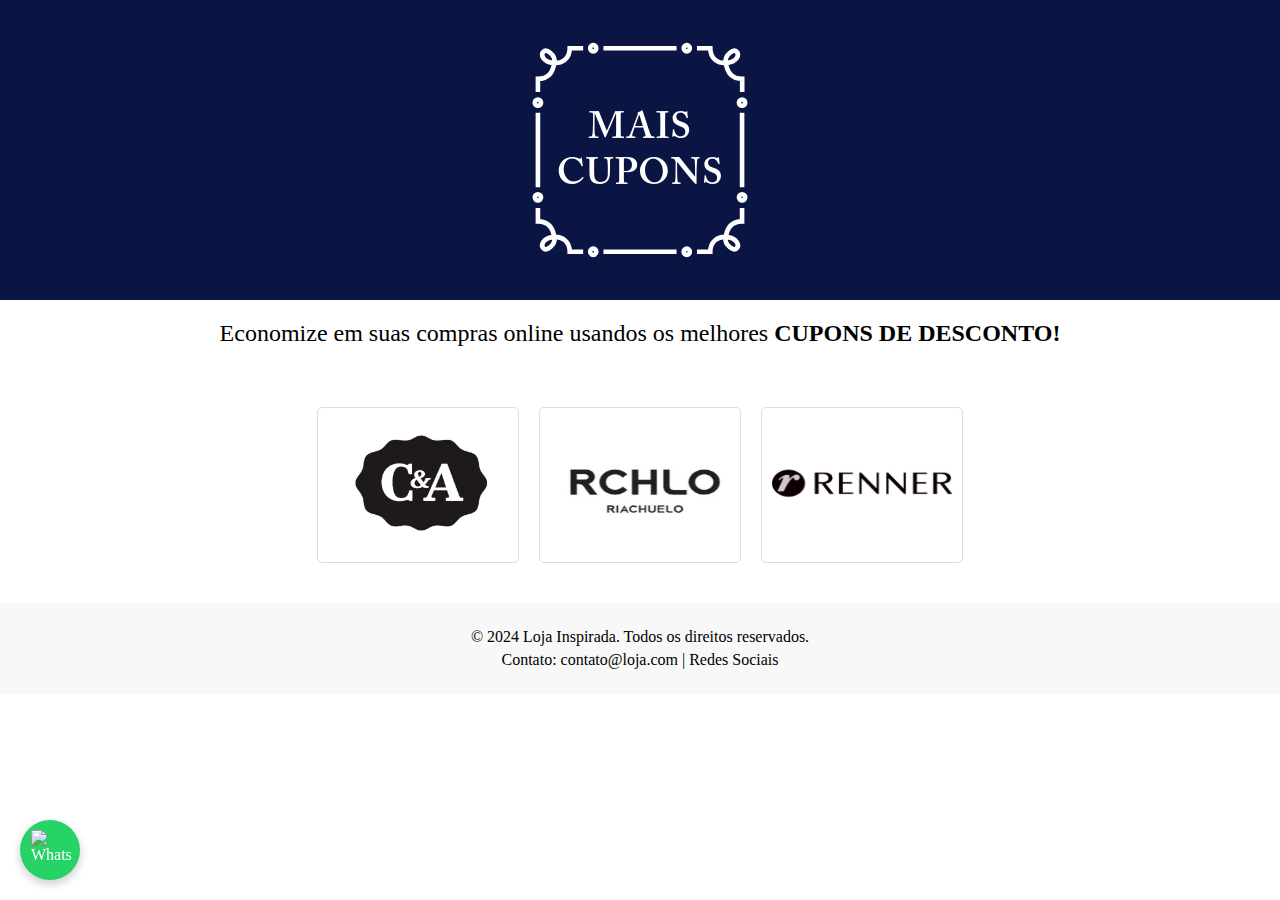
==== index.html @ 6cffc5de "teste" ====
<!DOCTYPE html>
<html lang="pt-br">
<head>
    <meta charset="UTF-8">
    <meta name="viewport" content="width=device-width, initial-scale=1.0">
    <title>Meus Cupons</title>
    <link rel="stylesheet" href="CSS/index.css">
</head>
<body>

    <!-- <header>
        <div class="logo">Loja Inspirada</div>
        <nav>
            <a href="#">Home</a>
            <a href="#">Produtos</a>
            <a href="#">Sobre</a>
            <a href="#">Contato</a>
        </nav>
    </header> -->
    
    <div class="banner"></div>
    
    <section class="categories">
        <p>Economize em suas compras online usandos os melhores <b>CUPONS DE DESCONTO!</b></p>
    </section>
    
    <section class="products">
        <div class="product">
            <a href="cupons-cea.html"><img src="IMG/140-1-7-2021-a8p5itd7ht.webp" alt="Produto 1"></a>
            
        </div>
        <div class="product">
            <img src="IMG/riachuelo.jpg" alt="Produto 2">
            
        </div>
        <div class="product">
            <img src="IMG/renner.jpg" alt="Produto 3">
           
        </div>
    </section>
    
    <a href="https://wa.me/5511999999999" class="whatsapp-button" target="_blank">
        <img src="https://upload.wikimedia.org/wikipedia/commons/6/6b/WhatsApp.svg" alt="WhatsApp">
        <span>Faça parte do nosso grupo de ofertas</span>
    </a>

    <footer>
        <p>&copy; 2024 Loja Inspirada. Todos os direitos reservados.</p>
        <p>Contato: contato@loja.com | Redes Sociais</p>
    </footer>
    
    </body>
    </html>
---- CSS/index.css ----
* {
    margin: 0;
    padding: 0;
    box-sizing: border-box;
}

body, html {
    overflow-x: hidden;
}

header {
    background-color: #f8f8f8;
    box-shadow: 0 2px 5px rgba(0, 0, 0, 0.1);
    padding: 10px 20px;
    display: flex;
    justify-content: space-between;
    align-items: center;
}
header .logo {
    font-size: 24px;
    font-weight: bold;
    color: #333;
}
header nav {
    display: flex;
    gap: 15px;
}
header nav a {
    text-decoration: none;
    color: #333;
    font-size: 16px;
    transition: color 0.3s;
}
header nav a:hover {
    color: #007BFF;
}

.banner {
    width: 100%;
    height: 300px;
    background-image: url("/IMG/Untitled\ \(1\).png");
    background-size: contain;
    background-position: center;
}
.categories {
    padding: 20px;
    text-align: center;
}
.categories p {
    margin-bottom: 20px;
    font-family: Georgia, 'Times New Roman', Times, serif;
    font-size: 1.5rem;
}
.products {
    /* display: grid; */
    grid-template-columns: repeat(auto-fit, minmax(200px, 1fr));
    gap: 20px;
    padding: 20px;
    display: flex;
    align-items: center;
    justify-content: center;
}
.product {
    border: 1px solid #ddd;
    border-radius: 5px;
    text-align: center;
    transition: box-shadow 0.3s;
    max-width: 250px;
    
}
.product:hover {
    box-shadow: 0 4px 10px rgba(28, 29, 95, 0.2);
}
.product img {
    width: 200px;
    height: 150px;
    padding: 0.5rem;
}
.product h3 {
    font-size: 18px;
    margin: 10px 0;
}
.product p {
    font-size: 16px;
    color: #666;
}
.product button {
    background-color: #007BFF;
    color: white;
    border: none;
    padding: 10px 15px;
    cursor: pointer;
    border-radius: 5px;
    transition: background-color 0.3s;
}
.product button:hover {
    background-color: #0056b3;
}
footer {
    background-color: #f8f8f8;
    text-align: center;
    padding: 20px;
    margin-top: 20px;
}
footer p {
    margin: 5px 0;
}

.categories .descricao {
    font-size: .9rem;
    max-width: 90%;
    margin-inline: auto;
}
.whatsapp-button {
    position: fixed;
    bottom: 20px;
    left: 20px;
    background-color: #25D366;
    color: white;
    border-radius: 50%;
    width: 60px;
    height: 60px;
    display: flex;
    justify-content: center;
    align-items: center;
    box-shadow: 0 4px 10px rgba(0, 0, 0, 0.2);
    cursor: pointer;
    text-decoration: none;
    transition: all 0.3s;
    overflow: hidden;
}
.whatsapp-button img {
    width: 40px;
    height: 40px;
    margin-left: 50px;
}
.whatsapp-button:hover {
    width: 220px;
    border-radius: 30px;
    justify-content: flex-start;
    padding-left: 10px;
}
.whatsapp-button span {
    opacity: 0;
    color: white;
    font-size: 14px;
    margin-left: 10px;
    transition: opacity 0.3s;
}
.whatsapp-button:hover span {
    opacity: 1;
}
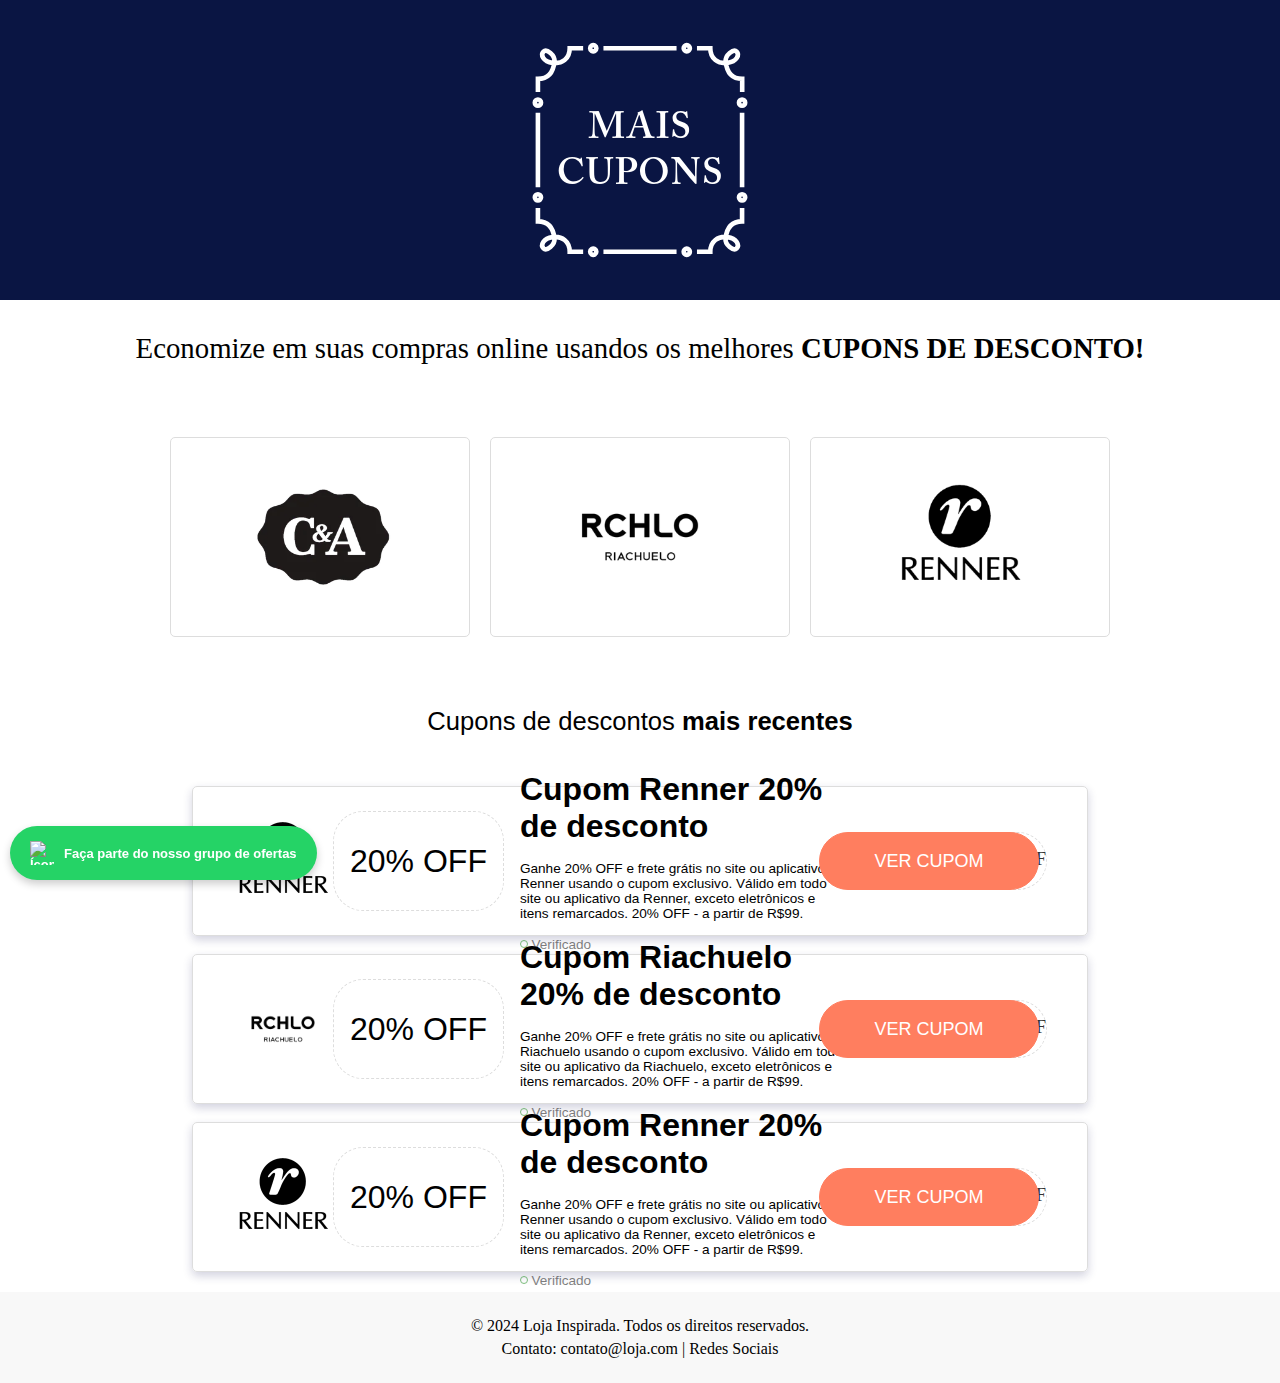
==== commit 231de2f3: "teste" ====
--- a/index.html
+++ b/index.html
@@ -4,6 +4,7 @@
     <meta charset="UTF-8">
     <meta name="viewport" content="width=device-width, initial-scale=1.0">
     <title>Meus Cupons</title>
+    <script src="https://kit.fontawesome.com/43b36f20b7.js" crossorigin="anonymous"></script>
     <link rel="stylesheet" href="CSS/index.css">
 </head>
 <body>
@@ -25,24 +26,82 @@
     </section>
     
     <section class="products">
+        <a href="cupons-cea.html">
         <div class="product">
-            <a href="cupons-cea.html"><img src="IMG/140-1-7-2021-a8p5itd7ht.webp" alt="Produto 1"></a>
-            
+            <img src="IMG/140-1-7-2021-a8p5itd7ht.webp" alt="Produto 1">
         </div>
+        </a>
+        <a href="cupons-rchlo.html">
         <div class="product">
-            <img src="IMG/riachuelo.jpg" alt="Produto 2">
-            
+            <img src="IMG/w2wzmaduzw4uys1xtkmn.webp" alt="Produto 2" style="object-fit: cover;">    
         </div>
+        </a>
+        <a href="cupons-renner.html">
         <div class="product">
-            <img src="IMG/renner.jpg" alt="Produto 3">
-           
+            <img src="IMG/img-logo-renner.png" alt="Produto 3" style="object-fit: contain;">
+        </div>
+        </a>
+    </section>
+    <br>
+    <a href="">
+        <button class="botao-flutuante1">
+            <img src="https://upload.wikimedia.org/wikipedia/commons/6/6b/WhatsApp.svg" alt="Ícone WhatsApp">
+            Faça parte do nosso grupo de ofertas
+        </button>
+    </a>
+
+    <section class="cupons">
+        <p class="recentes">Cupons de descontos <b>mais recentes</b></p>
+
+        <br>
+        <div class="cupom1">
+            <div class="logo-desconto">
+            <img src="IMG/img-logo-renner.png" alt="logo-renner">
+            <p class="btn-desconto">20% OFF</p>
+            </div>
+            <div class="descricao1">
+                <h1>Cupom Renner 20% de desconto</h1>
+                <p class="text-descricao">Ganhe 20% OFF e frete grátis no site ou aplicativo da Renner usando o cupom exclusivo. Válido em todo site ou aplicativo da Renner, exceto eletrônicos e itens remarcados. 20% OFF - a partir de R$99.</p>
+                <p class="verify"><i class="fa-solid fa-check"></i>Verificado</p>
+            </div>
+            <div class="container">
+                <p class="texto">MAISCUPONS20OFF</p>
+                <button class="botao">VER CUPOM</button>
+            </div>
+        </div>
+        <br>
+        <div class="cupom1">
+            <div class="logo-desconto">
+            <img src="IMG/w2wzmaduzw4uys1xtkmn.webp" alt="logo-rchlo">
+            <p class="btn-desconto">20% OFF</p>
+            </div>
+            <div class="descricao1">
+                <h1>Cupom Riachuelo 20% de desconto</h1>
+                <p class="text-descricao">Ganhe 20% OFF e frete grátis no site ou aplicativo da Riachuelo usando o cupom exclusivo. Válido em todo site ou aplicativo da Riachuelo, exceto eletrônicos e itens remarcados. 20% OFF - a partir de R$99.</p>
+                <p class="verify"><i class="fa-solid fa-check"></i>Verificado</p>
+            </div>
+            <div class="container">
+                <p class="texto">MAISCUPONS20OFF</p>
+                <button class="botao">VER CUPOM</button>
+            </div>
+        </div>
+        <br>
+        <div class="cupom1">
+            <div class="logo-desconto">
+            <img src="IMG/img-logo-renner.png" alt="logo-renner">
+            <p class="btn-desconto">20% OFF</p>
+            </div>
+            <div class="descricao1">
+                <h1>Cupom Renner 20% de desconto</h1>
+                <p class="text-descricao">Ganhe 20% OFF e frete grátis no site ou aplicativo da Renner usando o cupom exclusivo. Válido em todo site ou aplicativo da Renner, exceto eletrônicos e itens remarcados. 20% OFF - a partir de R$99.</p>
+                <p class="verify"><i class="fa-solid fa-check"></i>Verificado</p>
+            </div>
+            <div class="container">
+                <p class="texto">MAISCUPONS20OFF</p>
+                <button class="botao">VER CUPOM</button>
+            </div>
         </div>
     </section>
-    
-    <a href="https://wa.me/5511999999999" class="whatsapp-button" target="_blank">
-        <img src="https://upload.wikimedia.org/wikipedia/commons/6/6b/WhatsApp.svg" alt="WhatsApp">
-        <span>Faça parte do nosso grupo de ofertas</span>
-    </a>
 
     <footer>
         <p>&copy; 2024 Loja Inspirada. Todos os direitos reservados.</p>
--- a/CSS/index.css
+++ b/CSS/index.css
@@ -43,19 +43,21 @@
     background-position: center;
 }
 .categories {
-    padding: 20px;
+    padding: 2rem;
     text-align: center;
 }
 .categories p {
     margin-bottom: 20px;
     font-family: Georgia, 'Times New Roman', Times, serif;
-    font-size: 1.5rem;
-}
+    font-size: 1.8rem;
+}
+
 .products {
     /* display: grid; */
     grid-template-columns: repeat(auto-fit, minmax(200px, 1fr));
     gap: 20px;
     padding: 20px;
+    flex-wrap: wrap;
     display: flex;
     align-items: center;
     justify-content: center;
@@ -65,8 +67,12 @@
     border-radius: 5px;
     text-align: center;
     transition: box-shadow 0.3s;
-    max-width: 250px;
-    
+    max-width: 300px;
+    min-width: 300px;
+    height: 200px;
+    display: flex;
+    align-items: center;
+    justify-content: center;
 }
 .product:hover {
     box-shadow: 0 4px 10px rgba(28, 29, 95, 0.2);
@@ -107,46 +113,352 @@
 }
 
 .categories .descricao {
-    font-size: .9rem;
-    max-width: 90%;
+    font-size: 1rem;
+    max-width: 70%;
     margin-inline: auto;
 }
-.whatsapp-button {
-    position: fixed;
-    bottom: 20px;
-    left: 20px;
-    background-color: #25D366;
+
+.cupons {
+    max-width: 70%;
+    margin-inline: auto;
+}
+
+.cupom1 {
+    display: flex;
+    align-items: center;
+    justify-content: center;
+    border: 1px solid #ddd;
+    border-radius: 5px;
+    box-shadow: 0 4px 10px rgba(28, 29, 95, 0.2);
+    min-height: 150px;
+    max-height: 150px;
+    padding: 2.5rem;
+    gap: 1rem;
+}
+
+.cupom1 img {
+    width: 100px;
+}
+
+.logo-desconto {
+    display: flex;
+}
+
+.btn-desconto {
+    display: flex;
+    white-space: nowrap;
+    align-items: center;
+    justify-content: center;
+    font-size: 2rem;
+    border: 1.5px dashed #ddd;
+    border-radius: 30px;
+    padding: 1rem;
+    font-family: sans-serif;
+}
+
+.cupom1 h1 {
+    padding-bottom: 1rem;
+    font-family: Arial, Helvetica, sans-serif;
+}
+
+.text-descricao {
+    font-family: Arial, Helvetica, sans-serif;
+    font-size: .85rem;
+    padding-bottom: 1rem;
+    max-width: 95%;
+}
+
+
+.descricao1 p {
+    font-family: Arial, Helvetica, sans-serif;
+    font-size: .85rem;
+}
+
+/* Container pai */
+.container {
+    position: relative; /* Garante que os elementos filhos respeitem a posição */
+    display: inline-block; /* Ajusta o tamanho ao conteúdo */
+    padding: 1rem 0;
+    text-align: center;
+    border: dashed 1px #ddd;
+    border-radius: 30px;
+    width: 350px;
+    height: 58.35px;
+    text-align: end;
+}
+
+/* Texto */
+.texto {
+    font-size: 18px;
+    color: #333;
+    margin: 0;
+    white-space: nowrap;
+}
+
+/* Botão */
+.botao {
+    position: absolute; /* Posiciona o botão sobre o texto */
+    bottom: -1px;
+    left: 30%; /* Centraliza horizontalmente */
+    transform: translateX(-50%); /* Corrige o centro */
+    padding: 1.1rem;
+    background-color: #ff7e5f;
     color: white;
+    border: 1px solid #ff7e5f;
+    border-radius: 30px;
+    cursor: pointer;
+    transition: transform 0.3s ease; /* Suaviza a animação */
+    white-space: nowrap;
+    font-size: 18px;
+    width: 220px;
+}
+
+/* Efeito hover no botão */
+.botao:hover {
+    transform: translateX(-50%) translateX(-10px); /* Move apenas o botão para o lado */
+    background-color: #feb47b; /* Cor opcional ao passar o mouse */
+}
+
+.verify {
+    display: flex;
+    align-items: center;
+    gap: .2rem;
+    opacity: 50%;
+}
+
+.fa-solid {
+    border: .2px solid green;
     border-radius: 50%;
-    width: 60px;
-    height: 60px;
-    display: flex;
-    justify-content: center;
-    align-items: center;
-    box-shadow: 0 4px 10px rgba(0, 0, 0, 0.2);
-    cursor: pointer;
-    text-decoration: none;
-    transition: all 0.3s;
-    overflow: hidden;
-}
-.whatsapp-button img {
-    width: 40px;
-    height: 40px;
-    margin-left: 50px;
-}
-.whatsapp-button:hover {
-    width: 220px;
-    border-radius: 30px;
-    justify-content: flex-start;
-    padding-left: 10px;
-}
-.whatsapp-button span {
-    opacity: 0;
-    color: white;
-    font-size: 14px;
-    margin-left: 10px;
-    transition: opacity 0.3s;
-}
-.whatsapp-button:hover span {
-    opacity: 1;
+    padding: .2rem;
+    text-align: center;
+    color: green;
+    font-size: .6rem;
+}
+
+/* Estilos do botão */
+.botao-flutuante {
+    position: fixed; /* Mantém o botão fixo na tela */
+    bottom: 80px;    /* Distância da parte inferior */
+    left: 10px;    /* Distância da parte direita */
+    background-color: #ff0000; /* Cor de fundo vermelha */
+    color: white;    /* Texto branco */
+    padding: 15px 20px; /* Espaçamento interno */
+    border: none;    /* Remove bordas padrão */
+    border-radius: 50px; /* Bordas arredondadas */
+    font-size: 13px; /* Tamanho do texto */
+    font-weight: bold; /* Texto em negrito */
+    cursor: pointer; /* Cursor de clique */
+    box-shadow: 0 4px 8px rgba(0, 0, 0, 0.2); /* Sombra para destaque */
+    transition: transform 0.3s ease, box-shadow 0.3s ease; /* Animação no hover */
+    z-index: 9999;
+}
+
+/* Efeito hover no botão */
+.botao-flutuante:hover {
+    transform: translateY(-5px); /* Move o botão ligeiramente para cima */
+    box-shadow: 0 6px 12px rgba(0, 0, 0, 0.3); /* Aumenta a sombra */
+}
+
+/* Estilos do botão */
+.botao-flutuante1 {
+    position: fixed; /* Mantém o botão fixo na tela */
+    bottom: 20px;    /* Distância da parte inferior */
+    left: 10px;     /* Distância da parte direita */
+    background-color: #25d366; /* Verde estilo WhatsApp */
+    color: white;    /* Cor do texto */
+    padding: 15px 20px; /* Espaçamento interno */
+    border: none;    /* Remove a borda padrão */
+    border-radius: 50px; /* Borda arredondada */
+    font-size: 13px; /* Tamanho do texto */
+    font-weight: bold; /* Negrito no texto */
+    cursor: pointer; /* Cursor de clique */
+    box-shadow: 0 4px 8px rgba(0, 0, 0, 0.2); /* Sombra para destaque */
+    transition: transform 0.3s ease, box-shadow 0.3s ease; /* Suavidade ao interagir */
+    display: flex; /* Alinha ícone e texto horizontalmente */
+    align-items: center; /* Alinha verticalmente no centro */
+    gap: 10px; /* Espaço entre o ícone e o texto */
+    z-index: 9999;
+}
+
+/* Ícone do WhatsApp */
+.botao-flutuante1 img {
+    width: 24px; /* Tamanho do ícone */
+    height: 24px; /* Tamanho do ícone */
+}
+
+/* Efeito hover no botão */
+.botao-flutuante1:hover {
+    transform: translateY(-5px); /* Move o botão ligeiramente para cima */
+    box-shadow: 0 6px 12px rgba(0, 0, 0, 0.3); /* Aumenta a sombra */
+}
+
+/* Responsividade com Media Queries */
+@media screen and (max-width: 768px) {
+    header {
+        flex-direction: column;
+        align-items: flex-start;
+    }
+
+    header nav {
+        flex-direction: column;
+        gap: 10px;
+    }
+
+    .banner {
+        height: 150px;
+    }
+
+    .categories .descricao {
+        font-size: 1rem;
+        max-width: 100%;
+        margin-inline: auto;
+    }
+
+    .categories p {
+        font-size: 1.5rem;
+        max-width: 100%;
+    }
+
+    .product {
+        min-width: 150px;
+    }
+
+    .cupons {
+        max-width: 100%;
+        padding: 1rem;
+        margin-inline: auto;
+    }
+
+    .logo-desconto {
+        display: flex;
+        white-space: nowrap;
+        align-items: center;
+        justify-content: space-around;
+        gap: 5rem;
+    }
+    
+    .cupom1 {
+        display: flex;
+        align-items: center;
+        justify-content: center;
+        border: 1px solid #ddd;
+        border-radius: 5px;
+        box-shadow: 0 4px 10px rgba(28, 29, 95, 0.2);
+        min-height: 400px;
+        flex-direction: column;
+        padding: 2.5rem;
+        gap: 1rem;
+        text-align: center;
+    }
+    
+    .cupom1 img {
+        width: 100px;
+    }
+    
+    .btn-desconto {
+        display: flex;
+        white-space: nowrap;
+        align-items: center;
+        justify-content: center;
+        font-size: 2rem;
+        border: 1.5px dashed #ddd;
+        border-radius: 30px;
+        padding: 1rem;
+        font-family: sans-serif;
+    }
+    
+    .cupom1 h1 {
+        padding-bottom: 1rem;
+        font-family: Arial, Helvetica, sans-serif;
+    }
+    
+    .text-descricao {
+        font-family: Arial, Helvetica, sans-serif;
+        font-size: .85rem;
+        padding-bottom: 1rem;
+        max-width: 95%;
+    }
+    
+    
+    .descricao1 p {
+        font-family: Arial, Helvetica, sans-serif;
+        font-size: .85rem;
+    }
+
+    .container {
+        position: relative; /* Garante que os elementos filhos respeitem a posição */
+        display: inline-block; /* Ajusta o tamanho ao conteúdo */
+        padding: 1rem 0;
+        text-align: center;
+        border: dashed 1px #ddd;
+        border-radius: 30px;
+        width: 300px;
+        height: 80px;
+        text-align: end;
+    }
+    
+    /* Texto */
+    .texto {
+        font-size: 18px;
+        color: #333;
+        margin: 0;
+        white-space: nowrap;
+    }
+    
+    /* Botão */
+    .botao {
+        position: absolute; /* Posiciona o botão sobre o texto */
+        bottom: -1px;
+        left: 45%; /* Centraliza horizontalmente */
+        transform: translateX(-50%); /* Corrige o centro */
+        padding: 1.1rem;
+        background-color: #ff7e5f;
+        color: white;
+        border: 1px solid #ff7e5f;
+        border-radius: 30px;
+        cursor: pointer;
+        transition: transform 0.3s ease; /* Suaviza a animação */
+        white-space: nowrap;
+        font-size: 18px;
+        width: 300px;
+    }
+    
+    /* Efeito hover no botão */
+    .botao:hover {
+        transform: translateX(-50%) translateX(-10px); /* Move apenas o botão para o lado */
+        background-color: #feb47b; /* Cor opcional ao passar o mouse */
+    }
+}
+
+@media screen and (max-width: 480px) {
+    header .logo {
+        font-size: 18px;
+    }
+
+    .banner {
+        height: 120px;
+    }
+
+    .categories .descricao {
+        font-size: 1rem;
+        max-width: 100%;
+        margin-inline: auto;
+    }
+
+    .categories p {
+        font-size: 1.5rem;
+        max-width: 100%;
+    }
+
+    .product {
+        padding: 0.5rem;
+    }
+
+}
+
+.recentes {
+    font-size: 1.6rem;
+    text-align: center;
+    padding: 2rem;
+    font-family: Arial, Helvetica, sans-serif;
 }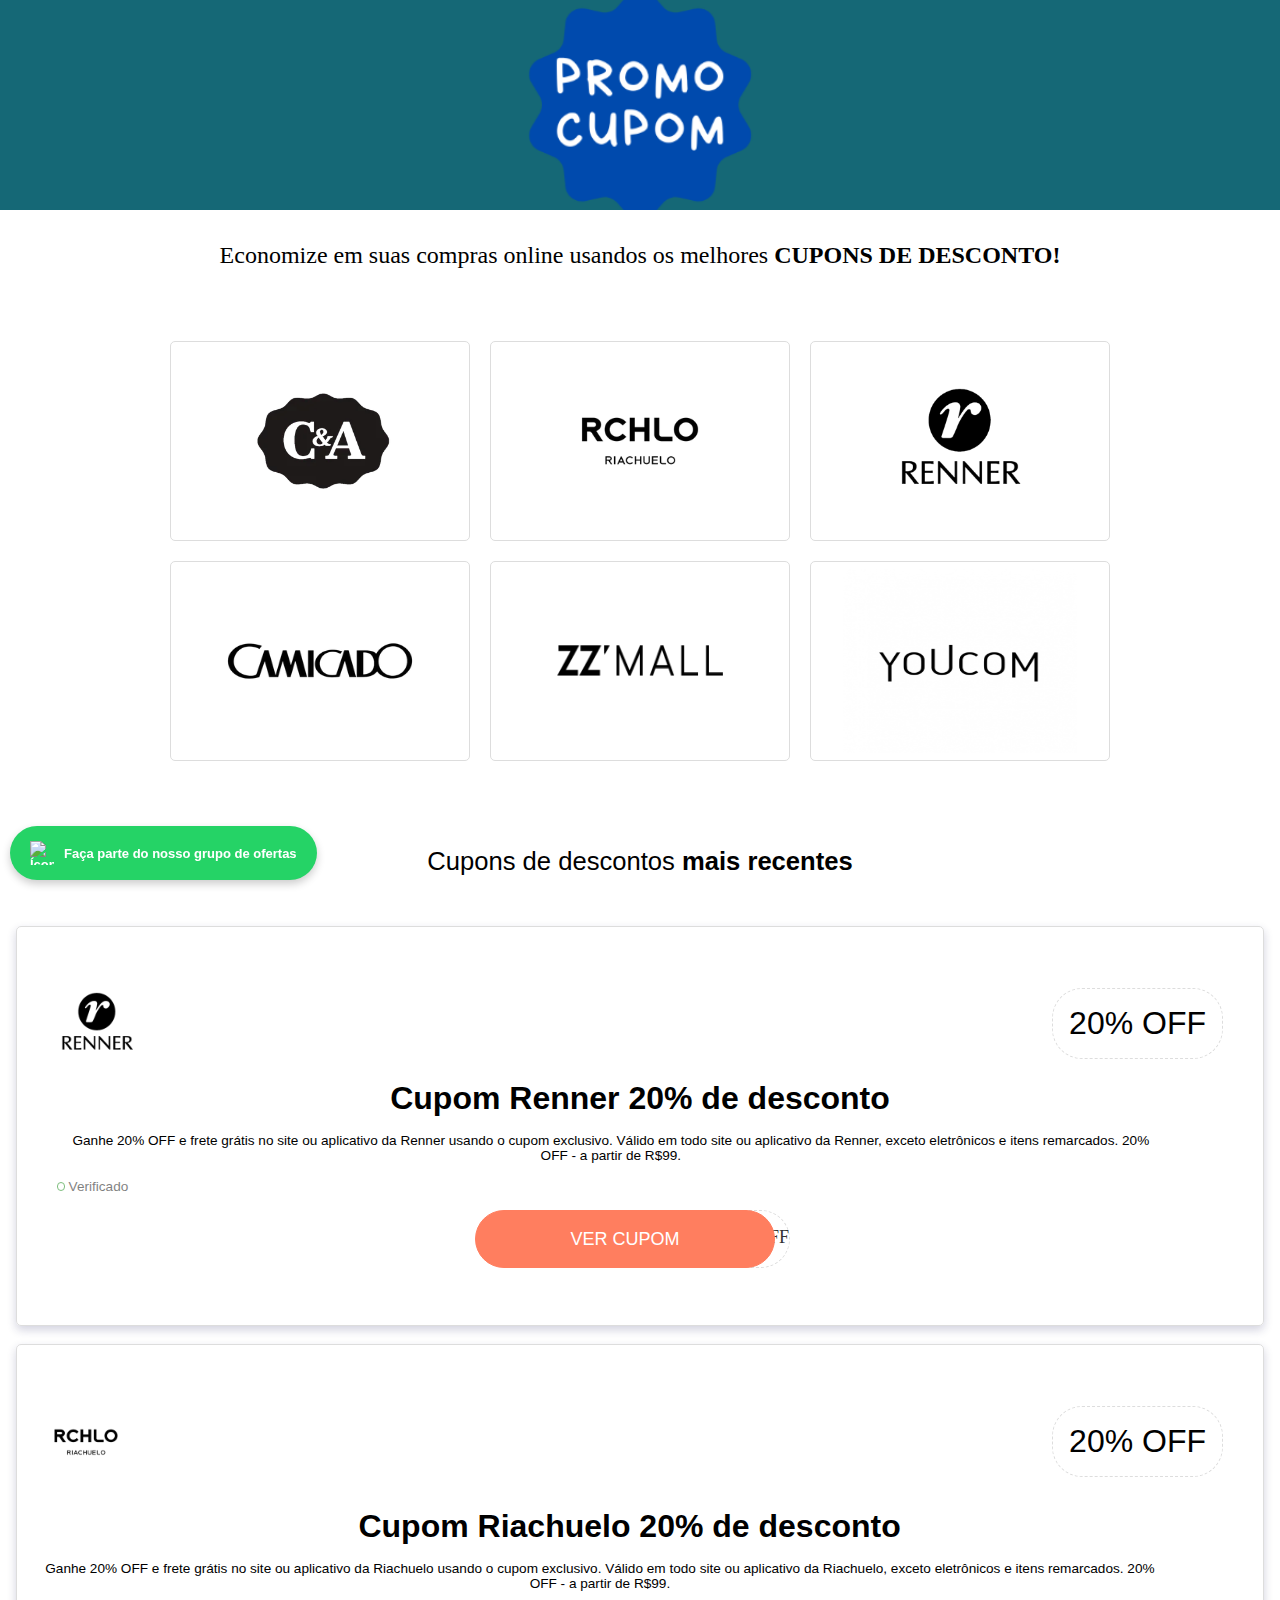
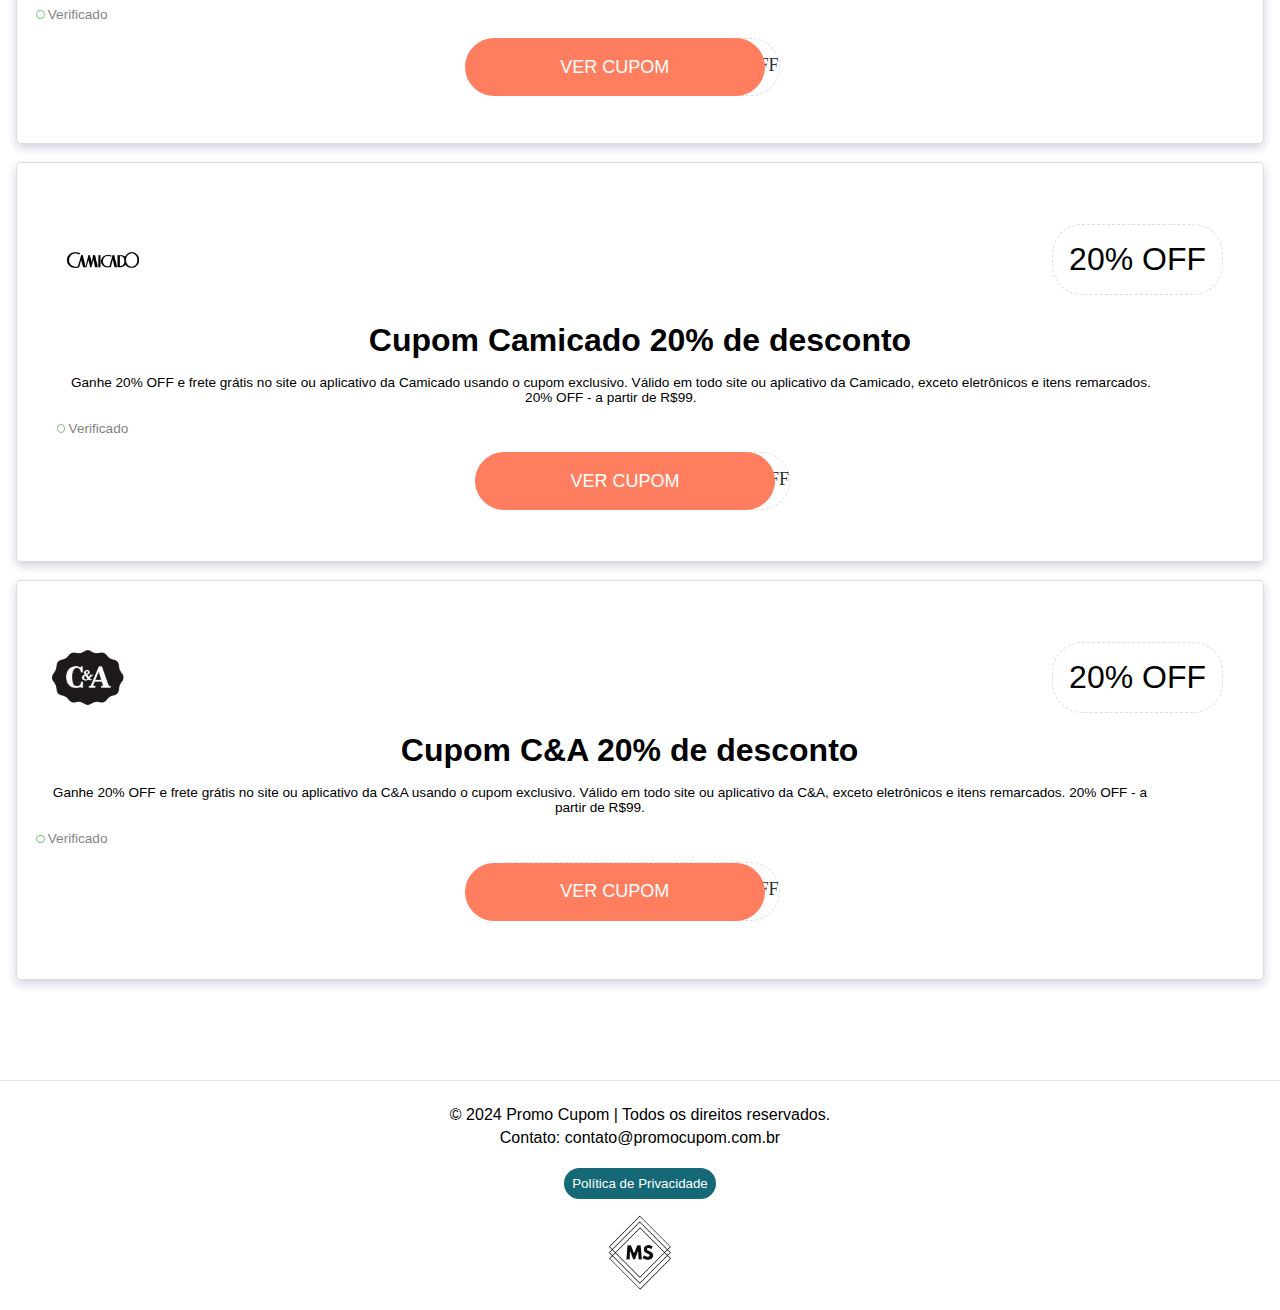
==== commit 9f933aa4: "teste" ====
--- a/index.html
+++ b/index.html
@@ -9,17 +9,9 @@
 </head>
 <body>
 
-    <!-- <header>
-        <div class="logo">Loja Inspirada</div>
-        <nav>
-            <a href="#">Home</a>
-            <a href="#">Produtos</a>
-            <a href="#">Sobre</a>
-            <a href="#">Contato</a>
-        </nav>
-    </header> -->
     
     <div class="banner"></div>
+    
     
     <section class="categories">
         <p>Economize em suas compras online usandos os melhores <b>CUPONS DE DESCONTO!</b></p>
@@ -40,6 +32,21 @@
         <div class="product">
             <img src="IMG/img-logo-renner.png" alt="Produto 3" style="object-fit: contain;">
         </div>
+        </a>
+        <a href="cupons-camicado.html">
+        <div class="product">
+            <img src="IMG/cover-camicado.webp" alt="Produto 1" style="width: 250px; height: 220px;">
+        </div>
+        </a>
+        <a href="cupons-zzmal.html">
+        <div class="product">
+            <img src="IMG/cupom-de-desconto-zz-mall-logo-200-115.webp" alt="Produto 1">
+        </div>
+        </a>
+        <a href="cupons-youcom.html">
+            <div class="product">
+                <img src="IMG/145483eb540c71a47d2a32c775877d1f.png" alt="Produto 1" style="width: 250px; height: 200px;">
+            </div>
         </a>
     </section>
     <br>
@@ -50,13 +57,13 @@
         </button>
     </a>
 
-    <section class="cupons">
+    <section class="cupons" style="padding-bottom: 5rem;">
         <p class="recentes">Cupons de descontos <b>mais recentes</b></p>
 
         <br>
         <div class="cupom1">
             <div class="logo-desconto">
-            <img src="IMG/img-logo-renner.png" alt="logo-renner">
+            <img src="IMG/img-logo-renner.png" alt="logo-Renner" style="margin-right: 1rem; width: 80px;">
             <p class="btn-desconto">20% OFF</p>
             </div>
             <div class="descricao1">
@@ -66,13 +73,13 @@
             </div>
             <div class="container">
                 <p class="texto">MAISCUPONS20OFF</p>
-                <button class="botao">VER CUPOM</button>
-            </div>
-        </div>
-        <br>
-        <div class="cupom1">
-            <div class="logo-desconto">
-            <img src="IMG/w2wzmaduzw4uys1xtkmn.webp" alt="logo-rchlo">
+                <button class="botao" data-modal="modal1">VER CUPOM</button>
+            </div>
+        </div>
+        <br>
+        <div class="cupom1" style="padding-left: 1.2rem;">
+            <div class="logo-desconto">
+            <img src="IMG/w2wzmaduzw4uys1xtkmn.webp" alt="logo-rchlo" style="margin-right: .6rem;">
             <p class="btn-desconto">20% OFF</p>
             </div>
             <div class="descricao1">
@@ -82,32 +89,200 @@
             </div>
             <div class="container">
                 <p class="texto">MAISCUPONS20OFF</p>
-                <button class="botao">VER CUPOM</button>
-            </div>
-        </div>
-        <br>
-        <div class="cupom1">
-            <div class="logo-desconto">
-            <img src="IMG/img-logo-renner.png" alt="logo-renner">
-            <p class="btn-desconto">20% OFF</p>
-            </div>
-            <div class="descricao1">
-                <h1>Cupom Renner 20% de desconto</h1>
-                <p class="text-descricao">Ganhe 20% OFF e frete grátis no site ou aplicativo da Renner usando o cupom exclusivo. Válido em todo site ou aplicativo da Renner, exceto eletrônicos e itens remarcados. 20% OFF - a partir de R$99.</p>
-                <p class="verify"><i class="fa-solid fa-check"></i>Verificado</p>
-            </div>
-            <div class="container">
-                <p class="texto">MAISCUPONS20OFF</p>
-                <button class="botao">VER CUPOM</button>
+                <button class="botao" data-modal="modal2">VER CUPOM</button>
+            </div>
+        </div>
+        <br>
+        <div class="cupom11">
+            <div class="logo-desconto">
+                <img src="IMG/cover-camicado.webp" alt="logo Camicado">
+                <p class="btn-desconto1">20% OFF</p>
+            </div>
+            <div class="descricao1">
+                <h1>Cupom Camicado 20% de desconto</h1>
+                <p class="text-descricao">Ganhe 20% OFF e frete grátis no site ou aplicativo da Camicado usando o cupom exclusivo. Válido em todo site ou aplicativo da Camicado, exceto eletrônicos e itens remarcados. 20% OFF - a partir de R$99.</p>
+                <p class="verify"><i class="fa-solid fa-check"></i>Verificado</p>
+            </div>
+            <div class="container">
+                <p class="texto">MAISCUPONS20OFF</p>
+                <button class="botao" data-modal="modal3">VER CUPOM</button>
+            </div>
+        </div>
+        <br>
+        <div class="cupom1" style="padding-left: 1.2rem;">
+            <div class="logo-desconto">
+                <img src="IMG/140-1-7-2021-a8p5itd7ht.webp" alt="logo-c&a" style="margin-right: .6rem;">
+                <p class="btn-desconto">20% OFF</p>
+            </div>
+            <div class="descricao1">
+                <h1>Cupom C&A 20% de desconto</h1>
+                <p class="text-descricao">Ganhe 20% OFF e frete grátis no site ou aplicativo da C&A usando o cupom exclusivo. Válido em todo site ou aplicativo da C&A, exceto eletrônicos e itens remarcados. 20% OFF - a partir de R$99.</p>
+                <p class="verify"><i class="fa-solid fa-check"></i>Verificado</p>
+            </div>
+            <div class="container">
+                <p class="texto">MAISCUPONS20OFF</p>
+                <button class="botao" data-modal="modal4">VER CUPOM</button>
             </div>
         </div>
     </section>
 
+     <!-- Modais -->
+    <div class="modal-overlay" id="modal1">
+        <div class="modal">
+            <h2>Cupom Renner 20% OFF</h2>
+            <p>Ganhe 20% OFF e frete grátis no site ou aplicativo da Renner usando o cupom exclusivo. Válido em todo site ou aplicativo da Renner, exceto eletrônicos e itens remarcados. 20% OFF - a partir de R$99.</p>
+            <p class="como-usar" style="font-size: .8rem; padding-bottom: 1rem;">Copie e cole o código antes de finalizar a sua compra na loja Renner</p>
+            <p class="btn-cupom">PROMOCUPOM20OFF<button class="copy-btn" data-copy="PROMOCUPOM20OFF">Copiar</button></p><br>
+            <a href="https://www.lojasrenner.com.br/" target="_blank"><button class="close-btn">Acessar site da Renner</button></a>
+            <button class="close-btn">Fechar</button>
+        </div>
+    </div>
+
+    <div class="modal-overlay" id="modal2">
+        <div class="modal">
+            <h2>Cupom Riachuelo 20% OFF</h2>
+            <p>Ganhe 20% OFF e frete grátis no site ou aplicativo da Riachuelo usando o cupom exclusivo. Válido em todo site ou aplicativo da Riachuelo, exceto eletrônicos e itens remarcados. 20% OFF - a partir de R$99.</p>
+            <p class="como-usar" style="font-size: .8rem; padding-bottom: 1rem;">Copie e cole o código antes de finalizar a sua compra na loja Riachuelo</p>
+            <p class="btn-cupom">PROMOCUPOM20OFF<button class="copy-btn" data-copy="PROMOCUPOM20OFF">Copiar</button></p><br>
+            <a href="https://www.Riachuelo.com.br/" target="_blank"><button class="close-btn">Acessar site da Riachuelo</button></a>
+            <button class="close-btn">Fechar</button>
+        </div>
+    </div>
+
+    <div class="modal-overlay" id="modal3">
+        <div class="modal">
+            <h2>Cupom Camicado 20% OFF</h2>
+            <p>Ganhe 20% OFF e frete grátis no site ou aplicativo da Camicado usando o cupom exclusivo. Válido em todo site ou aplicativo da Camicado, exceto eletrônicos e itens remarcados. 20% OFF - a partir de R$99.</p>
+            <p class="como-usar" style="font-size: .8rem; padding-bottom: 1rem;">Copie e cole o código antes de finalizar a sua compra na loja Camicado</p>
+            <p class="btn-cupom">PROMOCUPOM20OFF<button class="copy-btn" data-copy="PROMOCUPOM20OFF">Copiar</button></p><br>
+            <a href="https://www.Camicado.com.br/" target="_blank"><button class="close-btn">Acessar site da Camicado</button></a>
+            <button class="close-btn">Fechar</button>
+        </div>
+    </div>
+
+    <div class="modal-overlay" id="modal4">
+        <div class="modal">
+            <h2>Cupom C&A 20% OFF</h2>
+            <p>Ganhe 20% OFF e frete grátis no site ou aplicativo da C&A usando o cupom exclusivo. Válido em todo site ou aplicativo da C&A, exceto eletrônicos e itens remarcados. 20% OFF - a partir de R$99.</p>
+            <p class="como-usar" style="font-size: .8rem; padding-bottom: 1rem;">Copie e cole o código antes de finalizar a sua compra na loja C&A</p>
+            <p class="btn-cupom">PROMOCUPOM20OFF<button class="copy-btn" data-copy="PROMOCUPOM20OFF">Copiar</button></p><br>
+            <a href="https://www.cea.com.br/" target="_blank"><button class="close-btn">Acessar site da C&A</button></a>
+            <button class="close-btn">Fechar</button>
+        </div>
+    </div>
+
+    <div class="modal-overlay" id="modal20">
+        <div class="modal">
+            <h2>Política de Privacidade</h2>
+            <p style="text-align: justify;">Última atualização: 18/12/2024 <br><br>
+                A sua privacidade é muito importante para nós. Esta política de privacidade descreve como coletamos, utilizamos e protegemos suas informações pessoais ao acessar o site Promo Cupom, que disponibiliza cupons de desconto para lojas como C&A, Riachuelo, Renner, Camicado, ZZ Mall e Youcom.
+                <br><br>
+                <b>1. Coleta de Informações:</b>
+                <br>
+                Ao acessar o nosso site, podemos coletar automaticamente informações sobre sua navegação, incluindo seu endereço de IP. Essas informações são usadas apenas para fins de segurança, análise de tráfego e melhoria da experiência do usuário.
+                <br><br>
+                <b>2. Uso das Informações:</b>
+                <br>
+                O endereço de IP coletado será utilizado para:
+                <br>
+                Analisar a quantidade de acessos ao site e a origem do tráfego. <br>
+                Identificar possíveis abusos ou fraudes. <br>
+                Melhorar o desempenho e a segurança do site. <br><br>
+                <b>3. Cookies e Tecnologias de Rastreamento</b>
+                <br>
+                Nosso site utiliza cookies para melhorar a experiência de navegação. Os cookies são arquivos pequenos armazenados no seu dispositivo que ajudam a personalizar sua visita ao site. Você pode desabilitar os cookies nas configurações do seu navegador, mas isso pode afetar a funcionalidade do site.
+                <br><br>
+                <b>4. Compartilhamento de Informações:</b>
+                <br>
+                Não compartilhamos ou vendemos suas informações pessoais. O endereço de IP é usado internamente para fins de análise e segurança e não será compartilhado com terceiros, exceto quando exigido por lei ou para proteger os direitos do site.
+                <br><br>
+                <b>5. Segurança das Informações:</b>
+                <br>
+                Tomamos medidas de segurança adequadas para proteger as informações coletadas contra acessos não autorizados. No entanto, é importante lembrar que nenhuma transmissão de dados pela internet é completamente segura, e não podemos garantir segurança absoluta.
+                <br><br>
+                <b>6. Seus Direitos:</b>
+                <br>
+                Como o único dado pessoal coletado é o endereço de IP, não há necessidade de você fornecer outras informações. Caso deseje, você pode alterar as configurações de seu navegador para bloquear cookies, conforme mencionado acima.
+                <br><br>
+                <b>7. Alterações na Política de Privacidade:</b>
+                <br>
+                Podemos atualizar esta Política de Privacidade periodicamente. Caso haja alterações significativas, informaremos você por meio de aviso no nosso site. Recomendamos que revise nossa política de privacidade periodicamente para se manter informado.
+                <br><br>
+                <b>8. Contato:</b>
+                <br>
+                Se tiver alguma dúvida ou preocupação sobre esta Política de Privacidade, entre em contato conosco através do e-mail <a href="">contato@promocupom.com.br</a>.</p>
+            <button class="close-btn">Fechar</button>
+        </div>
+    </div>
+
+    
+
     <footer>
-        <p>&copy; 2024 Loja Inspirada. Todos os direitos reservados.</p>
-        <p>Contato: contato@loja.com | Redes Sociais</p>
+        <p>&copy; 2024 Promo Cupom | Todos os direitos reservados.</p>
+        <p>Contato: contato@promocupom.com.br</p>
+        <button class="botao1" data-modal="modal20">Política de Privacidade</button>
+        <a class="logo-desen" href="https://www.mswebwork.com.br" target="_blank" rel="noopener noreferrer"><img src="IMG/Sem título.webp" alt="logo do desenvolvedor"></a>
     </footer>
     
+    <script>
+        // Seleciona todos os botões e adiciona evento de clique
+        document.querySelectorAll('.botao').forEach(button => {
+            button.addEventListener('click', () => {
+                const modalId = button.getAttribute('data-modal'); // Obtém o ID da modal do atributo data-modal
+                const modal = document.getElementById(modalId); // Seleciona a modal correspondente
+                if (modal) {
+                    modal.style.display = 'block'; // Exibe a modal
+                }
+            });
+        });
+
+        // Seleciona todos os botões e adiciona evento de clique
+        document.querySelectorAll('.botao1').forEach(button => {
+            button.addEventListener('click', () => {
+                const modalId = button.getAttribute('data-modal'); // Obtém o ID da modal do atributo data-modal
+                const modal = document.getElementById(modalId); // Seleciona a modal correspondente
+                if (modal) {
+                    modal.style.display = 'block'; // Exibe a modal
+                }
+            });
+        });
+
+        // Fecha a modal ao clicar no botão de fechar
+        document.querySelectorAll('.close-btn').forEach(button => {
+            button.addEventListener('click', () => {
+                button.closest('.modal-overlay').style.display = 'none'; // Fecha a modal atual
+            });
+        });
+
+        // Fecha a modal ao clicar fora do conteúdo
+        document.querySelectorAll('.modal-overlay').forEach(overlay => {
+            overlay.addEventListener('click', (e) => {
+                if (e.target === overlay) {
+                    overlay.style.display = 'none'; // Fecha a modal
+                }
+            });
+        });
+
+        // Copiar texto ao clicar no botão
+        document.querySelectorAll('.copy-btn').forEach(button => {
+            button.addEventListener('click', () => {
+                const textToCopy = button.getAttribute('data-copy'); // Obtém o texto a ser copiado
+                navigator.clipboard.writeText(textToCopy).then(() => {
+                    button.textContent = 'Copiado'; // Altera o texto do botão
+                    button.classList.add('copied'); // Adiciona uma classe para mudar o estilo
+                    button.disabled = true; // Desativa o botão após copiar
+                    setTimeout(() => {
+                        button.textContent = 'Copiar'; // Restaura o texto após 3 segundos
+                        button.classList.remove('copied');
+                        button.disabled = false; // Reativa o botão
+                    }, 3000);
+                }).catch(err => {
+                    console.error('Falha ao copiar o texto: ', err);
+                });
+            });
+        });
+    </script>
+
     </body>
     </html>
     --- a/CSS/index.css
+++ b/CSS/index.css
@@ -9,7 +9,7 @@
 }
 
 header {
-    background-color: #f8f8f8;
+    background-color: transparent;
     box-shadow: 0 2px 5px rgba(0, 0, 0, 0.1);
     padding: 10px 20px;
     display: flex;
@@ -35,12 +35,127 @@
     color: #007BFF;
 }
 
-.banner {
+/* Botão Home flutuante */
+.home-icon {
+    position: absolute;
+    top: 20px;
+    left: 20px;
+    background-color: #156876;
+    color: white;
+    text-decoration: none;
+    font-size: 16px;
+    padding: 10px 15px;
+    border-radius: 30px;
+    display: flex;
+    align-items: center;
+    gap: 5px;
+    box-shadow: 0 4px 8px rgba(0, 0, 0, 0.2);
+    transition: background-color 0.3s, box-shadow 0.3s;
+    z-index: 5000;
+}
+
+.home-icon:hover {
+    background-color: #555;
+    box-shadow: 0 6px 12px rgba(0, 0, 0, 0.3);
+}
+
+.home-icon span {
+    font-size: 20px;
+}
+
+/* Botão hambúrguer flutuante */
+.hamburger {
+    position: absolute;
+    top: 20px;
+    right: 20px;
+    width: 40px;
+    height: 40px;
+    background: #156876;
+    border: none;
+    border-radius: 50%;
+    display: flex;
+    flex-direction: column;
+    justify-content: center;
+    align-items: center;
+    cursor: pointer;
+    z-index: 1550;
+    box-shadow: 0 4px 8px rgba(0, 0, 0, 0.2);
+    transition: box-shadow 0.3s ease;
+}
+
+.hamburger:hover {
+    box-shadow: 0 6px 12px rgba(0, 0, 0, 0.3);
+}
+
+.hamburger span {
+    width: 25px;
+    height: 3px;
+    background: white;
+    margin: 3px 0;
+    transition: all 0.3s;
+}
+
+/* Tela de fundo escurecida */
+.overlay {
+    position: fixed;
+    top: 0;
+    left: 0;
+    width: 100%;
+    height: 100%;
+    background: rgba(0, 0, 0, 0.5);
+    z-index: 999;
+    opacity: 0;
+    visibility: hidden;
+    transition: opacity 0.3s ease, visibility 0.3s ease;
+}
+
+.overlay.show {
+    opacity: 1;
+    visibility: visible;
+}
+
+/* Menu suspenso */
+.menu-container {
+    position: fixed;
+    top: -100%;
+    left: 0;
+    width: 100%;
+    background-color: #156876;
+    color: white;
+    display: flex;
+    flex-direction: column;
+    align-items: center;
+    padding: 20px 0;
+    transition: top 0.3s ease;
+    z-index: 1000;
+}
+
+.menu-container.show {
+    top: 0;
+}
+
+.menu-container a {
+    color: white;
+    text-decoration: none;
+    padding: 10px 0;
+    width: 100%;
+    text-align: center;
+    font-size: 18px;
+    transition: background-color 0.3s;
+    font-family: Arial, Helvetica, sans-serif;
+}
+
+.menu-container a:hover {
+    background-color: #555;
+}
+
+.banner{
     width: 100%;
     height: 300px;
-    background-image: url("/IMG/Untitled\ \(1\).png");
-    background-size: contain;
+    background-image: url("/IMG/Untitled\ \(19\).webp");
+    background-size: fill;
     background-position: center;
+    background-color: #5cb6f9;
 }
 .categories {
     padding: 2rem;
@@ -54,6 +169,8 @@
 
 .products {
     /* display: grid; */
+    max-width: 70%;
+    margin-inline: auto;
     grid-template-columns: repeat(auto-fit, minmax(200px, 1fr));
     gap: 20px;
     padding: 20px;
@@ -102,15 +219,7 @@
 .product button:hover {
     background-color: #0056b3;
 }
-footer {
-    background-color: #f8f8f8;
-    text-align: center;
-    padding: 20px;
-    margin-top: 20px;
-}
-footer p {
-    margin: 5px 0;
-}
+
 
 .categories .descricao {
     font-size: 1rem;
@@ -250,7 +359,7 @@
     cursor: pointer; /* Cursor de clique */
     box-shadow: 0 4px 8px rgba(0, 0, 0, 0.2); /* Sombra para destaque */
     transition: transform 0.3s ease, box-shadow 0.3s ease; /* Animação no hover */
-    z-index: 9999;
+    z-index: 1;
 }
 
 /* Efeito hover no botão */
@@ -277,7 +386,7 @@
     display: flex; /* Alinha ícone e texto horizontalmente */
     align-items: center; /* Alinha verticalmente no centro */
     gap: 10px; /* Espaço entre o ícone e o texto */
-    z-index: 9999;
+    z-index: 1;
 }
 
 /* Ícone do WhatsApp */
@@ -293,7 +402,7 @@
 }
 
 /* Responsividade com Media Queries */
-@media screen and (max-width: 768px) {
+@media screen and (max-width: 1300px) {
     header {
         flex-direction: column;
         align-items: flex-start;
@@ -305,7 +414,8 @@
     }
 
     .banner {
-        height: 150px;
+        height: 210px;
+        background-size: cover;
     }
 
     .categories .descricao {
@@ -320,7 +430,9 @@
     }
 
     .product {
-        min-width: 150px;
+        max-width: 300px;
+        min-width: 300px;
+        height: 200px;
     }
 
     .cupons {
@@ -329,12 +441,17 @@
         margin-inline: auto;
     }
 
+    .products {
+        min-width: 100%;
+        margin-inline: none;
+    }
+
     .logo-desconto {
         display: flex;
         white-space: nowrap;
         align-items: center;
-        justify-content: space-around;
-        gap: 5rem;
+        justify-content: space-between;
+        width: 100%;
     }
     
     .cupom1 {
@@ -393,7 +510,7 @@
         border: dashed 1px #ddd;
         border-radius: 30px;
         width: 300px;
-        height: 80px;
+        max-height: 80px;
         text-align: end;
     }
     
@@ -461,4 +578,244 @@
     text-align: center;
     padding: 2rem;
     font-family: Arial, Helvetica, sans-serif;
+}
+
+/* CAMICADO */
+
+.cupom11 {
+    display: flex;
+    align-items: center;
+    justify-content: center;
+    border: 1px solid #ddd;
+    border-radius: 5px;
+    box-shadow: 0 4px 10px rgba(28, 29, 95, 0.2);
+    min-height: 150px;
+    max-height: 150px;
+    padding: 2.5rem 2.5rem 2.5rem 1.5rem;
+    gap: 1rem;
+}
+
+.cupom11 img {
+    width: 100px;
+    padding-right: .5rem;
+}
+
+.btn-desconto1 {
+    display: flex;
+    white-space: nowrap;
+    align-items: center;
+    justify-content: center;
+    font-size: 2rem;
+    border: 1.5px dashed #ddd;
+    border-radius: 30px;
+    padding: 1rem;
+    font-family: sans-serif;
+}
+
+.cupom11 h1 {
+    padding-bottom: 1rem;
+    font-family: Arial, Helvetica, sans-serif !important;
+}
+
+/* Overlay */
+.modal-overlay {
+    display: none;
+    position: fixed;
+    top: 0;
+    left: 0;
+    width: 100%;
+    height: 100%;
+    background: rgba(0, 0, 0, 0.7); /* Fundo escuro */
+    z-index: 9999;
+}
+
+/* Estilização da modal */
+.modal {
+    position: absolute;
+    top: 50%;
+    left: 50%;
+    transform: translate(-50%, -50%);
+    background: white;
+    padding: 20px;
+    width: 90%;
+    max-width: 1000px;
+    border-radius: 15px;
+    box-shadow: 0 10px 20px rgba(0, 0, 0, 0.3);
+    text-align: center;
+    animation: fadeIn 0.3s ease-in-out;
+}
+
+.modal h2 {
+    font-size: 20px;
+    color: #333;
+    margin-bottom: 10px;
+    font-family: Arial, Helvetica, sans-serif;
+    padding-bottom: 1rem;
+    padding-top: 1rem;
+}
+
+.modal p {
+    font-size: 15px;
+    color: #555;
+    margin-bottom: 20px;
+    font-family: Arial, Helvetica, sans-serif;
+}
+
+.modal .copy-btn {
+    padding: 12px 25px;
+    font-size: 16px;
+    background-color: #28a745;
+    color: white;
+    border: none;
+    border-radius: 30px;
+    cursor: pointer;
+    transition: background-color 0.3s ease, transform 0.2s ease;
+}
+
+.modal .copy-btn:hover {
+    background-color: #218838;
+    transform: scale(1.05);
+}
+
+.modal .copy-btn.copied {
+    background-color: #17a2b8;
+    cursor: default;
+}
+
+.modal .close-btn {
+    padding: 10px 20px;
+    font-size: 14px;
+    background-color: #ff4d4d;
+    color: white;
+    border: none;
+    border-radius: 30px;
+    cursor: pointer;
+    transition: background-color 0.3s ease;
+}
+
+.modal .close-btn:hover {
+    background-color: #cc0000;
+}
+
+@keyframes fadeIn {
+    from {
+        opacity: 0;
+        transform: translate(-50%, -45%);
+    }
+    to {
+        opacity: 1;
+        transform: translate(-50%, -50%);
+    }
+}
+
+.btn-cupom {
+    border: dashed 1px black;
+    /* min-width: 400px; */
+    margin-inline: auto;
+    display: inline-flex;
+    align-items: center;
+    justify-content: space-around;
+    padding: 1rem;
+    border-radius: 30px;
+    font-size: 1.5rem !important;
+    gap: .5rem;
+}
+
+@media screen and (max-width: 1300px) {
+    
+    .cupom11 {
+        display: flex;
+        align-items: center;
+        justify-content: center;
+        border: 1px solid #ddd;
+        border-radius: 5px;
+        box-shadow: 0 4px 10px rgba(28, 29, 95, 0.2);
+        min-height: 400px;
+        flex-direction: column;
+        padding: 2.5rem;
+        gap: 1rem;
+        text-align: center;
+    }
+    
+    .cupom11 img {
+        width: 100px;
+    }
+    
+    .btn-desconto1 {
+        display: flex;
+        white-space: nowrap;
+        align-items: center;
+        justify-content: center;
+        font-size: 2rem;
+        border: 1.5px dashed #ddd;
+        border-radius: 30px;
+        padding: 1rem;
+        font-family: sans-serif;
+    }
+    
+    .cupom11 h1 {
+        padding-bottom: 1rem;
+        font-family: Arial, Helvetica, sans-serif !important;
+    }
+
+    .btn-cupom {
+        border: dashed 1px black;
+        /* min-width: 400px; */
+        margin-inline: auto;
+        display: inline-flex;
+        align-items: center;
+        justify-content: space-between;
+        gap: .5rem;
+        padding: 1rem;
+        border-radius: 30px;
+        font-size: 1.2rem !important;
+    }
+}
+
+footer {
+    border-top: 1px solid hsl(0, 0%, 0%, .1);
+    text-align: center;
+    padding: 20px;
+    margin-top: 20px;
+}
+footer p {
+    margin: 5px 0;
+    font-family: Arial, Helvetica, sans-serif;
+    
+}
+
+
+.logo-desen {
+    display: flex;
+    align-items: center;
+    justify-content: center;
+    padding-bottom: 0;
+}
+
+.logo-desen img {
+    width: 80px;
+    
+}
+
+.botao1 {
+    margin: 1rem;
+    padding: .5rem;
+    border-radius: 30px;
+    background-color: #156876;
+    border: none;
+    color: white;
+    cursor: pointer;
+}
+
+.botao1:hover {
+    box-shadow: 0 4px 10px rgba(28, 29, 95, 0.2);
+}
+
+.modal {
+    background: white;
+    padding: 20px;
+    border-radius: 10px;
+    max-height: 80vh; /* Define o limite de altura */
+    width: 80%; /* Largura da modal */
+    overflow-y: auto; /* Adiciona rolagem quando necessário */
 }